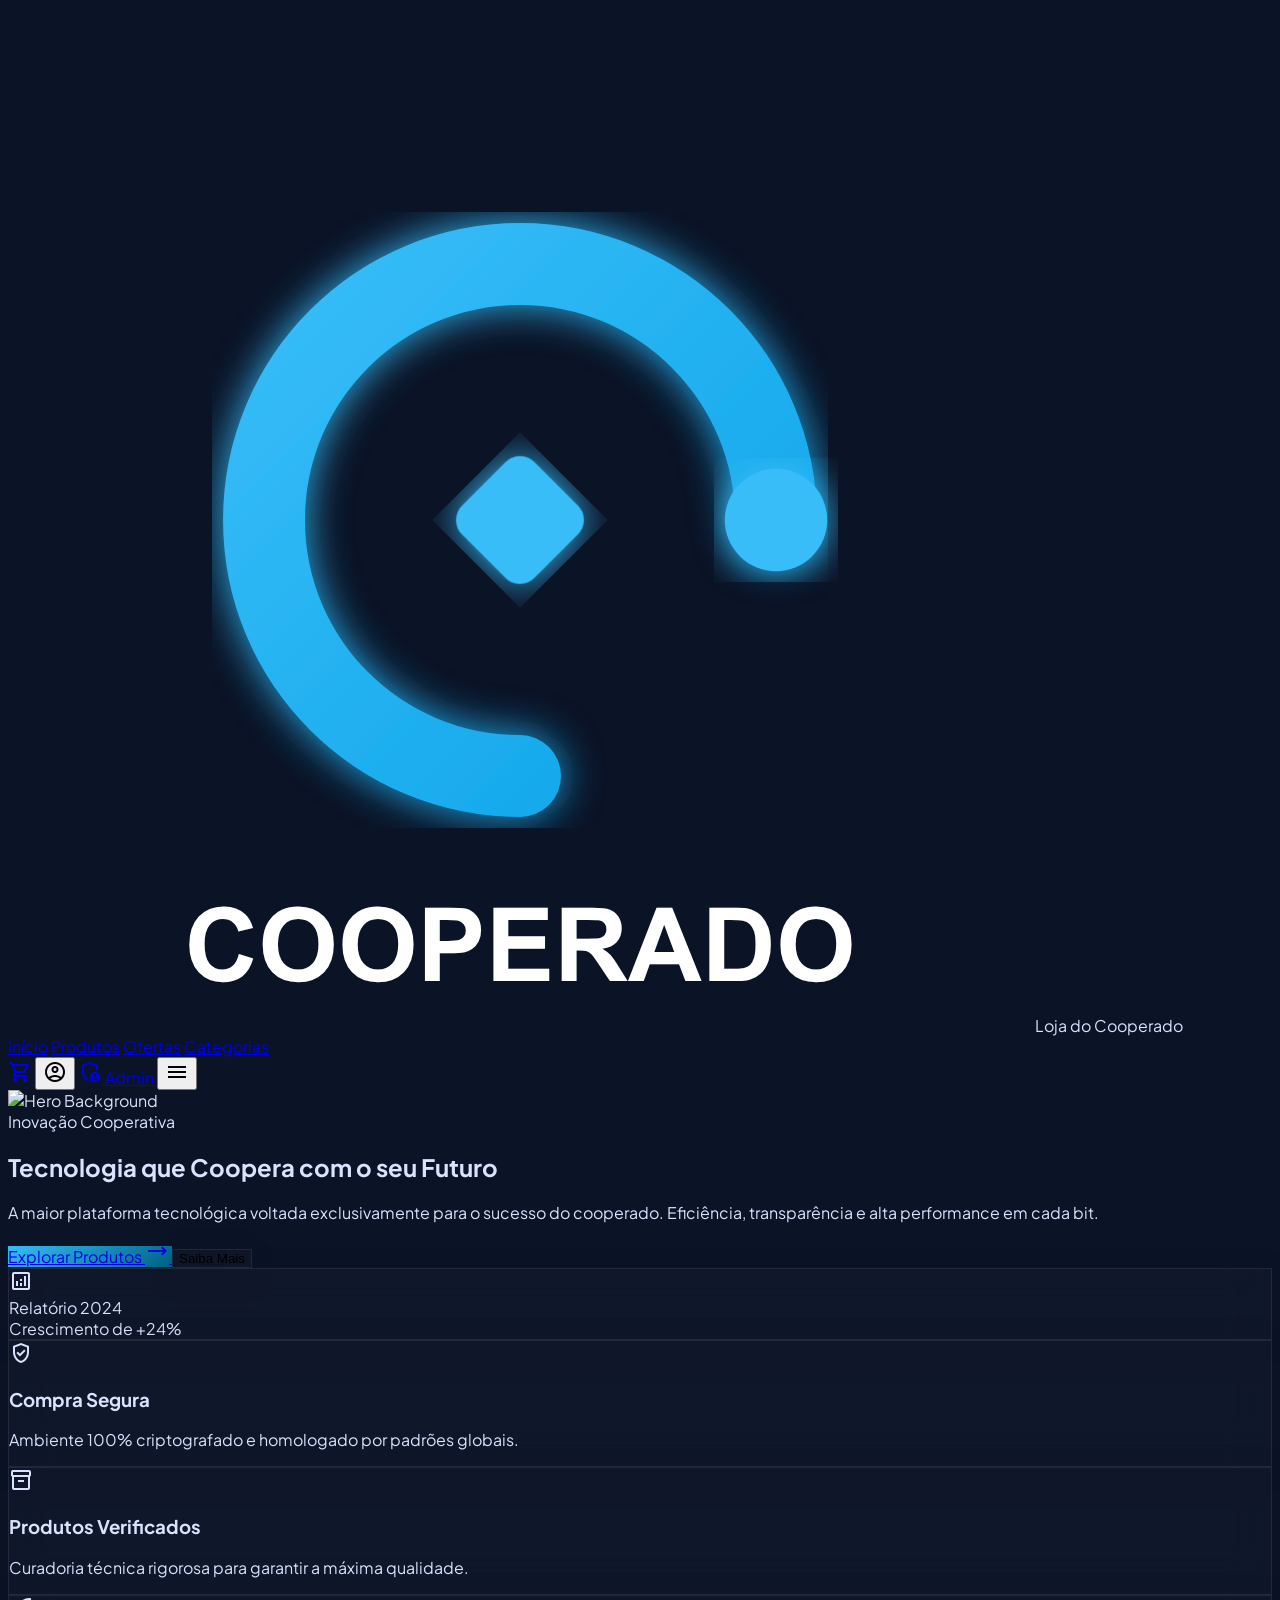
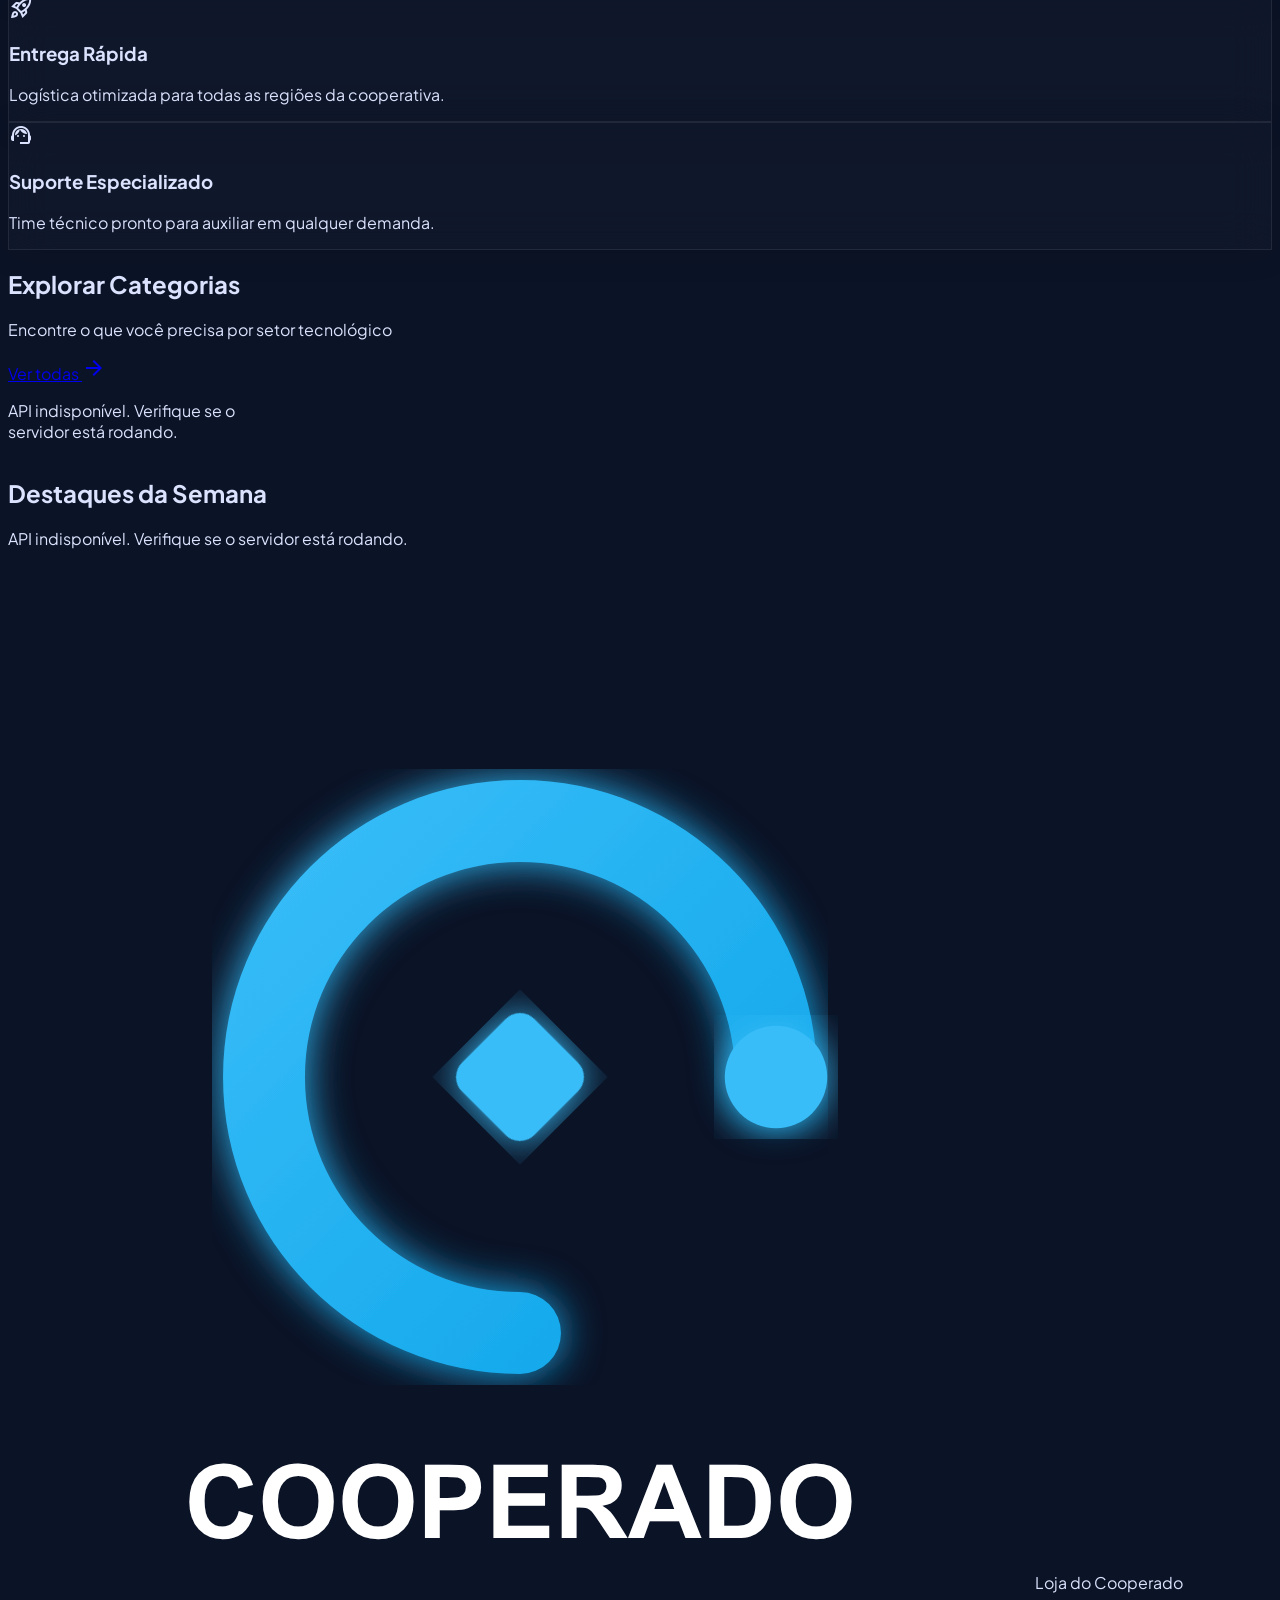
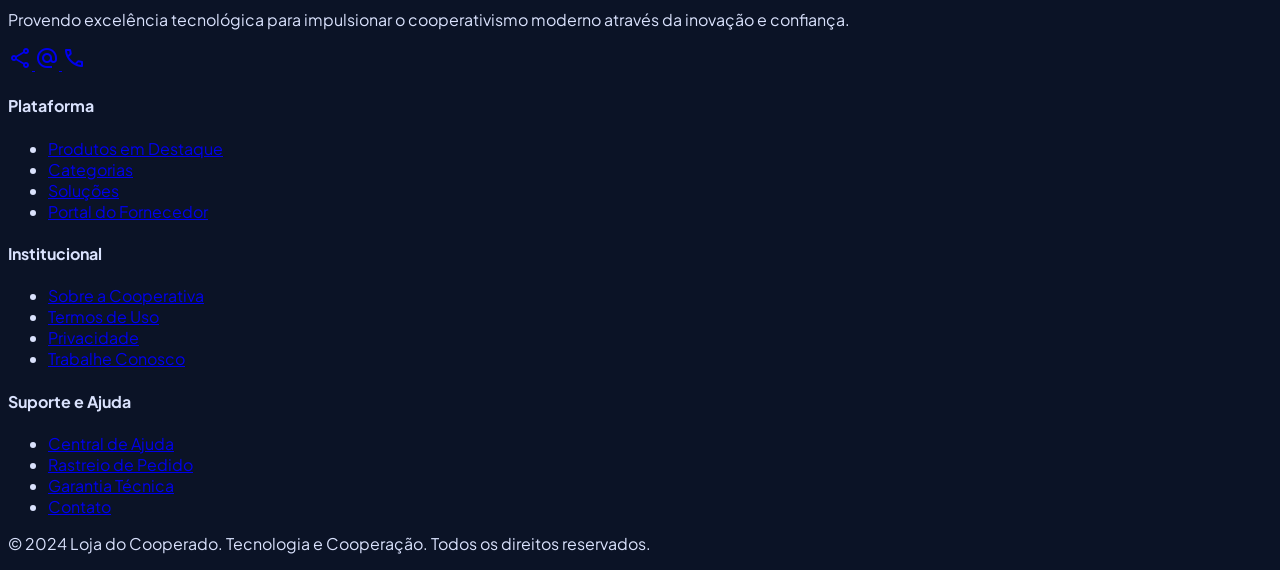
==== ConectaStore.Front/index.html @ 4b77a48a "25555" ====
<!DOCTYPE html>

<html class="dark" lang="pt-BR"><head>
<meta charset="utf-8"/>
<meta content="width=device-width, initial-scale=1.0" name="viewport"/>
<title>Loja do Cooperado | Tecnologia e Cooperação</title>
<script src="https://cdn.tailwindcss.com?plugins=forms,container-queries"></script>
<link href="https://fonts.googleapis.com/css2?family=Plus+Jakarta+Sans:wght@400;500;600;700&amp;family=Geist:wght@400;500;700&amp;display=swap" rel="stylesheet"/>
<link href="https://fonts.googleapis.com/css2?family=Material+Symbols+Outlined:wght,FILL@100..700,0..1&amp;display=swap" rel="stylesheet"/>
<link href="https://fonts.googleapis.com/css2?family=Material+Symbols+Outlined:wght,FILL@100..700,0..1&amp;display=swap" rel="stylesheet"/>
<script id="tailwind-config">
        tailwind.config = {
            darkMode: "class",
            theme: {
                extend: {
                    "colors": {
                        "surface-tint": "#7bd0ff",
                        "error": "#ffb4ab",
                        "surface-dim": "#0b1326",
                        "tertiary-fixed": "#c9e6ff",
                        "tertiary": "#98d3ff",
                        "on-error-container": "#ffdad6",
                        "surface-container": "#171f33",
                        "outline-variant": "#3e484f",
                        "on-error": "#690005",
                        "outline": "#87929a",
                        "on-primary-container": "#004965",
                        "secondary-container": "#3e495d",
                        "on-primary-fixed-variant": "#004c69",
                        "primary-fixed-dim": "#7bd0ff",
                        "on-tertiary-container": "#00486a",
                        "tertiary-container": "#43bbff",
                        "surface-container-highest": "#2d3449",
                        "inverse-surface": "#dae2fd",
                        "inverse-primary": "#00668a",
                        "on-primary-fixed": "#001e2c",
                        "error-container": "#93000a",
                        "on-secondary": "#263143",
                        "inverse-on-surface": "#283044",
                        "surface-container-lowest": "#060e20",
                        "secondary-fixed": "#d8e3fb",
                        "surface-container-low": "#131b2e",
                        "on-tertiary-fixed": "#001e2f",
                        "surface-container-high": "#222a3d",
                        "on-surface": "#dae2fd",
                        "on-surface-variant": "#bdc8d1",
                        "on-secondary-fixed-variant": "#3c475a",
                        "surface-variant": "#2d3449",
                        "primary-fixed": "#c4e7ff",
                        "on-background": "#dae2fd",
                        "primary": "#8ed5ff",
                        "primary-container": "#38bdf8",
                        "on-primary": "#00354a",
                        "on-tertiary-fixed-variant": "#004c6e",
                        "background": "#0b1326",
                        "surface": "#0b1326",
                        "surface-bright": "#31394d",
                        "on-secondary-fixed": "#111c2d",
                        "on-tertiary": "#00344d",
                        "secondary": "#bcc7de",
                        "secondary-fixed-dim": "#bcc7de",
                        "on-secondary-container": "#aeb9d0",
                        "tertiary-fixed-dim": "#89ceff"
                    },
                    "borderRadius": {
                        "DEFAULT": "0.25rem",
                        "lg": "0.5rem",
                        "xl": "0.75rem",
                        "full": "9999px"
                    },
                    "spacing": {
                        "xs": "0.5rem",
                        "margin-mobile": "16px",
                        "gutter": "24px",
                        "margin-desktop": "64px",
                        "md": "1.5rem",
                        "xl": "3rem",
                        "base": "4px",
                        "lg": "2rem",
                        "sm": "1rem"
                    },
                    "fontFamily": {
                        "body-lg": ["Plus Jakarta Sans"],
                        "headline-lg": ["Plus Jakarta Sans"],
                        "label-sm": ["Geist"],
                        "label-md": ["Geist"],
                        "body-md": ["Plus Jakarta Sans"],
                        "headline-md": ["Plus Jakarta Sans"],
                        "display-lg-mobile": ["Plus Jakarta Sans"],
                        "display-lg": ["Plus Jakarta Sans"]
                    },
                    "fontSize": {
                        "body-lg": ["18px", {"lineHeight": "28px", "fontWeight": "400"}],
                        "headline-lg": ["30px", {"lineHeight": "38px", "letterSpacing": "-0.01em", "fontWeight": "600"}],
                        "label-sm": ["12px", {"lineHeight": "16px", "letterSpacing": "0.05em", "fontWeight": "500"}],
                        "label-md": ["14px", {"lineHeight": "20px", "letterSpacing": "0.01em", "fontWeight": "500"}],
                        "body-md": ["16px", {"lineHeight": "24px", "fontWeight": "400"}],
                        "headline-md": ["24px", {"lineHeight": "32px", "fontWeight": "600"}],
                        "display-lg-mobile": ["32px", {"lineHeight": "40px", "letterSpacing": "-0.02em", "fontWeight": "700"}],
                        "display-lg": ["48px", {"lineHeight": "56px", "letterSpacing": "-0.02em", "fontWeight": "700"}]
                    }
                },
            },
        }
    </script>
<style>
        body {
            background-color: #0b1326;
            color: #dae2fd;
            font-family: 'Plus Jakarta Sans', sans-serif;
            overflow-x: hidden;
        }
        .material-symbols-outlined {
            font-variation-settings: 'FILL' 0, 'wght' 400, 'GRAD' 0, 'opsz' 24;
        }
        .glass-card {
            background: rgba(23, 31, 51, 0.4);
            backdrop-filter: blur(20px);
            border: 1px solid rgba(255, 255, 255, 0.08);
            box-shadow: 0 4px 30px rgba(0, 0, 0, 0.1);
        }
        .glass-card:hover {
            border-color: rgba(56, 189, 248, 0.25);
            transform: translateY(-4px);
            transition: all 0.3s ease;
        }
        .neon-glow {
            box-shadow: 0 0 20px rgba(56, 189, 248, 0.2);
        }
        .btn-primary {
            background: linear-gradient(135deg, #38bdf8 0%, #00668a 100%);
            transition: all 0.3s ease;
        }
        .btn-primary:hover {
            box-shadow: 0 0 25px rgba(56, 189, 248, 0.4);
            transform: scale(1.02);
        }
        .category-grid {
            display: grid;
            grid-template-columns: repeat(auto-fill, minmax(200px, 1fr));
            gap: 24px;
        }
        @keyframes float {
            0% { transform: translateY(0px); }
            50% { transform: translateY(-10px); }
            100% { transform: translateY(0px); }
        }
        .animate-float {
            animation: float 4s ease-in-out infinite;
        }
    </style>
</head>
<body class="selection:bg-primary-container selection:text-on-primary">
<!-- TopNavBar -->
<nav class="fixed top-0 w-full z-50 bg-surface/80 backdrop-blur-xl border-b border-white/10 shadow-[0_0_20px_rgba(56,189,248,0.1)]">
<div class="flex justify-between items-center h-20 px-margin-mobile md:px-margin-desktop max-w-[1440px] mx-auto">
<div class="flex items-center gap-4">
<img alt="Logo" class="h-10 w-auto" src="[data-uri]"/>
<span class="font-headline-md text-headline-md font-bold text-primary tracking-tighter hidden md:block">Loja do Cooperado</span>
</div>
<div class="hidden lg:flex items-center gap-8">
<a class="font-body-md text-body-md text-primary font-bold border-b-2 border-primary pb-1" href="index.html">Início</a>
<a class="font-body-md text-body-md text-on-surface-variant hover:text-primary transition-colors" href="produto.html">Produtos</a>
<a class="font-body-md text-body-md text-on-surface-variant hover:text-primary transition-colors" href="produto.html?filter=destaques">Ofertas</a>
<a class="font-body-md text-body-md text-on-surface-variant hover:text-primary transition-colors" href="produto.html">Categorias</a>
</div>
<div class="flex items-center gap-6">
<a href="carrinho.html" class="text-on-surface-variant hover:text-primary transition-all duration-300 active:scale-95 relative">
<span class="material-symbols-outlined">shopping_cart</span>
<span class="badge-carrinho absolute -top-2 -right-2 bg-error text-on-error text-[10px] font-bold w-5 h-5 rounded-full items-center justify-center" style="display:none">0</span>
</a>
<button class="text-on-surface-variant hover:text-primary transition-all duration-300 active:scale-95">
<span class="material-symbols-outlined">account_circle</span>
</button>
<a href="admin.html" class="hidden md:flex items-center gap-2 bg-white/5 px-4 py-2 rounded-lg hover:bg-white/10 transition-colors font-label-md text-label-md border border-white/10">
<span class="material-symbols-outlined text-sm">admin_panel_settings</span>
                    Admin
                </a>
<button class="lg:hidden text-on-surface">
<span class="material-symbols-outlined">menu</span>
</button>
</div>
</div>
</nav>
<!-- Hero Section -->
<section class="relative min-h-[90vh] flex items-center pt-20">
<div class="absolute inset-0 z-0">
<div class="absolute inset-0 bg-gradient-to-r from-background via-background/60 to-transparent z-10"></div>
<img alt="Hero Background" class="w-full h-full object-cover" src="https://lh3.googleusercontent.com/aida-public/[base64]"/>
</div>
<div class="relative z-20 max-w-[1440px] mx-auto px-margin-mobile md:px-margin-desktop w-full">
<div class="max-w-2xl space-y-6">
<div class="inline-flex items-center gap-2 px-3 py-1 rounded-full bg-primary/10 border border-primary/20 text-primary-container font-label-sm text-label-sm uppercase tracking-widest">
<span class="w-2 h-2 rounded-full bg-primary animate-pulse"></span>
                    Inovação Cooperativa
                </div>
<h1 class="font-display-lg-mobile md:font-display-lg text-display-lg-mobile md:text-display-lg text-on-surface leading-tight">
                    Tecnologia que <span class="text-primary italic">Coopera</span> com o seu Futuro
                </h1>
<p class="font-body-lg text-body-lg text-on-surface-variant max-w-lg">
                    A maior plataforma tecnológica voltada exclusivamente para o sucesso do cooperado. Eficiência, transparência e alta performance em cada bit.
                </p>
<div class="flex flex-wrap gap-4 pt-4">
<a href="produto.html" class="btn-primary px-8 py-4 rounded-xl font-label-md text-label-md text-on-primary font-bold flex items-center gap-2 no-underline">
                        Explorar Produtos
                        <span class="material-symbols-outlined">trending_flat</span>
</a>
<button class="px-8 py-4 rounded-xl font-label-md text-label-md text-on-surface border border-white/10 glass-card transition-all">
                        Saiba Mais
                    </button>
</div>
</div>
</div>
<!-- Decoration element -->
<div class="absolute bottom-10 right-10 hidden xl:block animate-float">
<div class="glass-card p-6 rounded-2xl border-primary/20 w-64">
<div class="flex items-center gap-4 mb-4">
<div class="w-12 h-12 rounded-full bg-primary/20 flex items-center justify-center">
<span class="material-symbols-outlined text-primary">analytics</span>
</div>
<div>
<div class="text-on-surface font-bold">Relatório 2024</div>
<div class="text-on-surface-variant text-xs">Crescimento de +24%</div>
</div>
</div>
<div class="h-1 w-full bg-white/10 rounded-full overflow-hidden">
<div class="h-full bg-primary w-3/4"></div>
</div>
</div>
</div>
</section>
<!-- Benefícios -->
<section class="py-xl bg-surface-container-lowest relative overflow-hidden">
<div class="max-w-[1440px] mx-auto px-margin-mobile md:px-margin-desktop relative z-10">
<div class="grid grid-cols-1 md:grid-cols-2 lg:grid-cols-4 gap-gutter">
<!-- Card 1 -->
<div class="glass-card p-8 rounded-xl group">
<div class="w-14 h-14 rounded-lg bg-primary/10 flex items-center justify-center mb-6 group-hover:bg-primary transition-colors">
<span class="material-symbols-outlined text-primary group-hover:text-on-primary">verified_user</span>
</div>
<h3 class="font-headline-md text-headline-md text-on-surface mb-2">Compra Segura</h3>
<p class="font-body-md text-body-md text-on-surface-variant">Ambiente 100% criptografado e homologado por padrões globais.</p>
</div>
<!-- Card 2 -->
<div class="glass-card p-8 rounded-xl group">
<div class="w-14 h-14 rounded-lg bg-primary/10 flex items-center justify-center mb-6 group-hover:bg-primary transition-colors">
<span class="material-symbols-outlined text-primary group-hover:text-on-primary">inventory_2</span>
</div>
<h3 class="font-headline-md text-headline-md text-on-surface mb-2">Produtos Verificados</h3>
<p class="font-body-md text-body-md text-on-surface-variant">Curadoria técnica rigorosa para garantir a máxima qualidade.</p>
</div>
<!-- Card 3 -->
<div class="glass-card p-8 rounded-xl group">
<div class="w-14 h-14 rounded-lg bg-primary/10 flex items-center justify-center mb-6 group-hover:bg-primary transition-colors">
<span class="material-symbols-outlined text-primary group-hover:text-on-primary">rocket_launch</span>
</div>
<h3 class="font-headline-md text-headline-md text-on-surface mb-2">Entrega Rápida</h3>
<p class="font-body-md text-body-md text-on-surface-variant">Logística otimizada para todas as regiões da cooperativa.</p>
</div>
<!-- Card 4 -->
<div class="glass-card p-8 rounded-xl group">
<div class="w-14 h-14 rounded-lg bg-primary/10 flex items-center justify-center mb-6 group-hover:bg-primary transition-colors">
<span class="material-symbols-outlined text-primary group-hover:text-on-primary">support_agent</span>
</div>
<h3 class="font-headline-md text-headline-md text-on-surface mb-2">Suporte Especializado</h3>
<p class="font-body-md text-body-md text-on-surface-variant">Time técnico pronto para auxiliar em qualquer demanda.</p>
</div>
</div>
</div>
</section>
<!-- Categorias -->
<section class="py-xl">
<div class="max-w-[1440px] mx-auto px-margin-mobile md:px-margin-desktop">
<div class="flex justify-between items-end mb-12">
<div>
<h2 class="font-headline-lg text-headline-lg text-on-surface">Explorar Categorias</h2>
<p class="font-body-md text-body-md text-on-surface-variant">Encontre o que você precisa por setor tecnológico</p>
</div>
<a href="produto.html" class="text-primary font-label-md text-label-md flex items-center gap-2 hover:underline no-underline">
                    Ver todas <span class="material-symbols-outlined text-sm">arrow_forward</span>
</a>
</div>
<div id="categorias" class="category-grid"></div>
</div>
</section>
<!-- Produtos em Destaque -->
<section class="py-xl bg-surface-container-low">
<div class="max-w-[1440px] mx-auto px-margin-mobile md:px-margin-desktop">
<div class="flex items-center gap-4 mb-12">
<div class="h-px flex-1 bg-gradient-to-r from-transparent to-white/10"></div>
<h2 class="font-headline-lg text-headline-lg text-on-surface">Destaques da Semana</h2>
<div class="h-px flex-1 bg-gradient-to-l from-transparent to-white/10"></div>
</div>
<div id="destaques" class="grid grid-cols-1 md:grid-cols-2 lg:grid-cols-3 gap-gutter"></div>
</div>
</section>
<!-- Footer -->
<footer class="bg-surface-container-lowest border-t border-white/5">
<div class="grid grid-cols-1 md:grid-cols-4 gap-gutter py-xl px-margin-mobile md:px-margin-desktop max-w-[1440px] mx-auto">
<div class="space-y-6">
<div class="flex items-center gap-2">
<img alt="Logo" class="h-8" src="[data-uri]"/>
<span class="font-headline-sm text-headline-sm text-primary font-bold">Loja do Cooperado</span>
</div>
<p class="font-body-md text-body-md text-on-surface-variant">
                    Provendo excelência tecnológica para impulsionar o cooperativismo moderno através da inovação e confiança.
                </p>
<div class="flex gap-4">
<a class="w-10 h-10 rounded-full border border-white/10 flex items-center justify-center hover:bg-primary/20 hover:text-primary transition-all" href="#">
<span class="material-symbols-outlined text-xl">share</span>
</a>
<a class="w-10 h-10 rounded-full border border-white/10 flex items-center justify-center hover:bg-primary/20 hover:text-primary transition-all" href="#">
<span class="material-symbols-outlined text-xl">alternate_email</span>
</a>
<a class="w-10 h-10 rounded-full border border-white/10 flex items-center justify-center hover:bg-primary/20 hover:text-primary transition-all" href="#">
<span class="material-symbols-outlined text-xl">call</span>
</a>
</div>
</div>
<div>
<h4 class="text-on-surface font-bold mb-6">Plataforma</h4>
<ul class="space-y-4">
<li><a class="font-body-md text-body-md text-on-surface-variant hover:text-primary transition-all" href="produto.html?filter=destaques">Produtos em Destaque</a></li>
<li><a class="font-body-md text-body-md text-on-surface-variant hover:text-primary transition-all" href="produto.html">Categorias</a></li>
<li><a class="font-body-md text-body-md text-on-surface-variant hover:text-primary transition-all" href="produto.html">Soluções</a></li>
<li><a class="font-body-md text-body-md text-on-surface-variant hover:text-primary transition-all" href="produto.html">Portal do Fornecedor</a></li>
</ul>
</div>
<div>
<h4 class="text-on-surface font-bold mb-6">Institucional</h4>
<ul class="space-y-4">
<li><a class="font-body-md text-body-md text-on-surface-variant hover:text-primary transition-all" href="#">Sobre a Cooperativa</a></li>
<li><a class="font-body-md text-body-md text-on-surface-variant hover:text-primary transition-all" href="#">Termos de Uso</a></li>
<li><a class="font-body-md text-body-md text-on-surface-variant hover:text-primary transition-all" href="#">Privacidade</a></li>
<li><a class="font-body-md text-body-md text-on-surface-variant hover:text-primary transition-all" href="#">Trabalhe Conosco</a></li>
</ul>
</div>
<div>
<h4 class="text-on-surface font-bold mb-6">Suporte e Ajuda</h4>
<ul class="space-y-4">
<li><a class="font-body-md text-body-md text-on-surface-variant hover:text-primary transition-all" href="#">Central de Ajuda</a></li>
<li><a class="font-body-md text-body-md text-on-surface-variant hover:text-primary transition-all" href="#">Rastreio de Pedido</a></li>
<li><a class="font-body-md text-body-md text-on-surface-variant hover:text-primary transition-all" href="#">Garantia Técnica</a></li>
<li><a class="font-body-md text-body-md text-on-surface-variant hover:text-primary transition-all" href="#">Contato</a></li>
</ul>
</div>
</div>
<div class="border-t border-white/5 py-8 text-center">
<p class="font-body-md text-body-md text-on-surface-variant/60">
                © 2024 Loja do Cooperado. Tecnologia e Cooperação. Todos os direitos reservados.
            </p>
</div>
</footer>
<script src="JS/api.js"></script>
<script src="JS/carrinho.js"></script>
<script src="JS/home.js"></script>
<script>
        // Smooth scroll interaction for categories
        document.querySelectorAll('a[href^="#"]').forEach(anchor => {
            anchor.addEventListener('click', function (e) {
                e.preventDefault();
                document.querySelector(this.getAttribute('href')).scrollIntoView({
                    behavior: 'smooth'
                });
            });
        });

        // Hover reveal for navbar links
        const navLinks = document.querySelectorAll('nav a');
        navLinks.forEach(link => {
            link.addEventListener('mouseenter', () => {
                link.classList.add('scale-105');
            });
            link.addEventListener('mouseleave', () => {
                link.classList.remove('scale-105');
            });
        });
    </script>
</body></html>
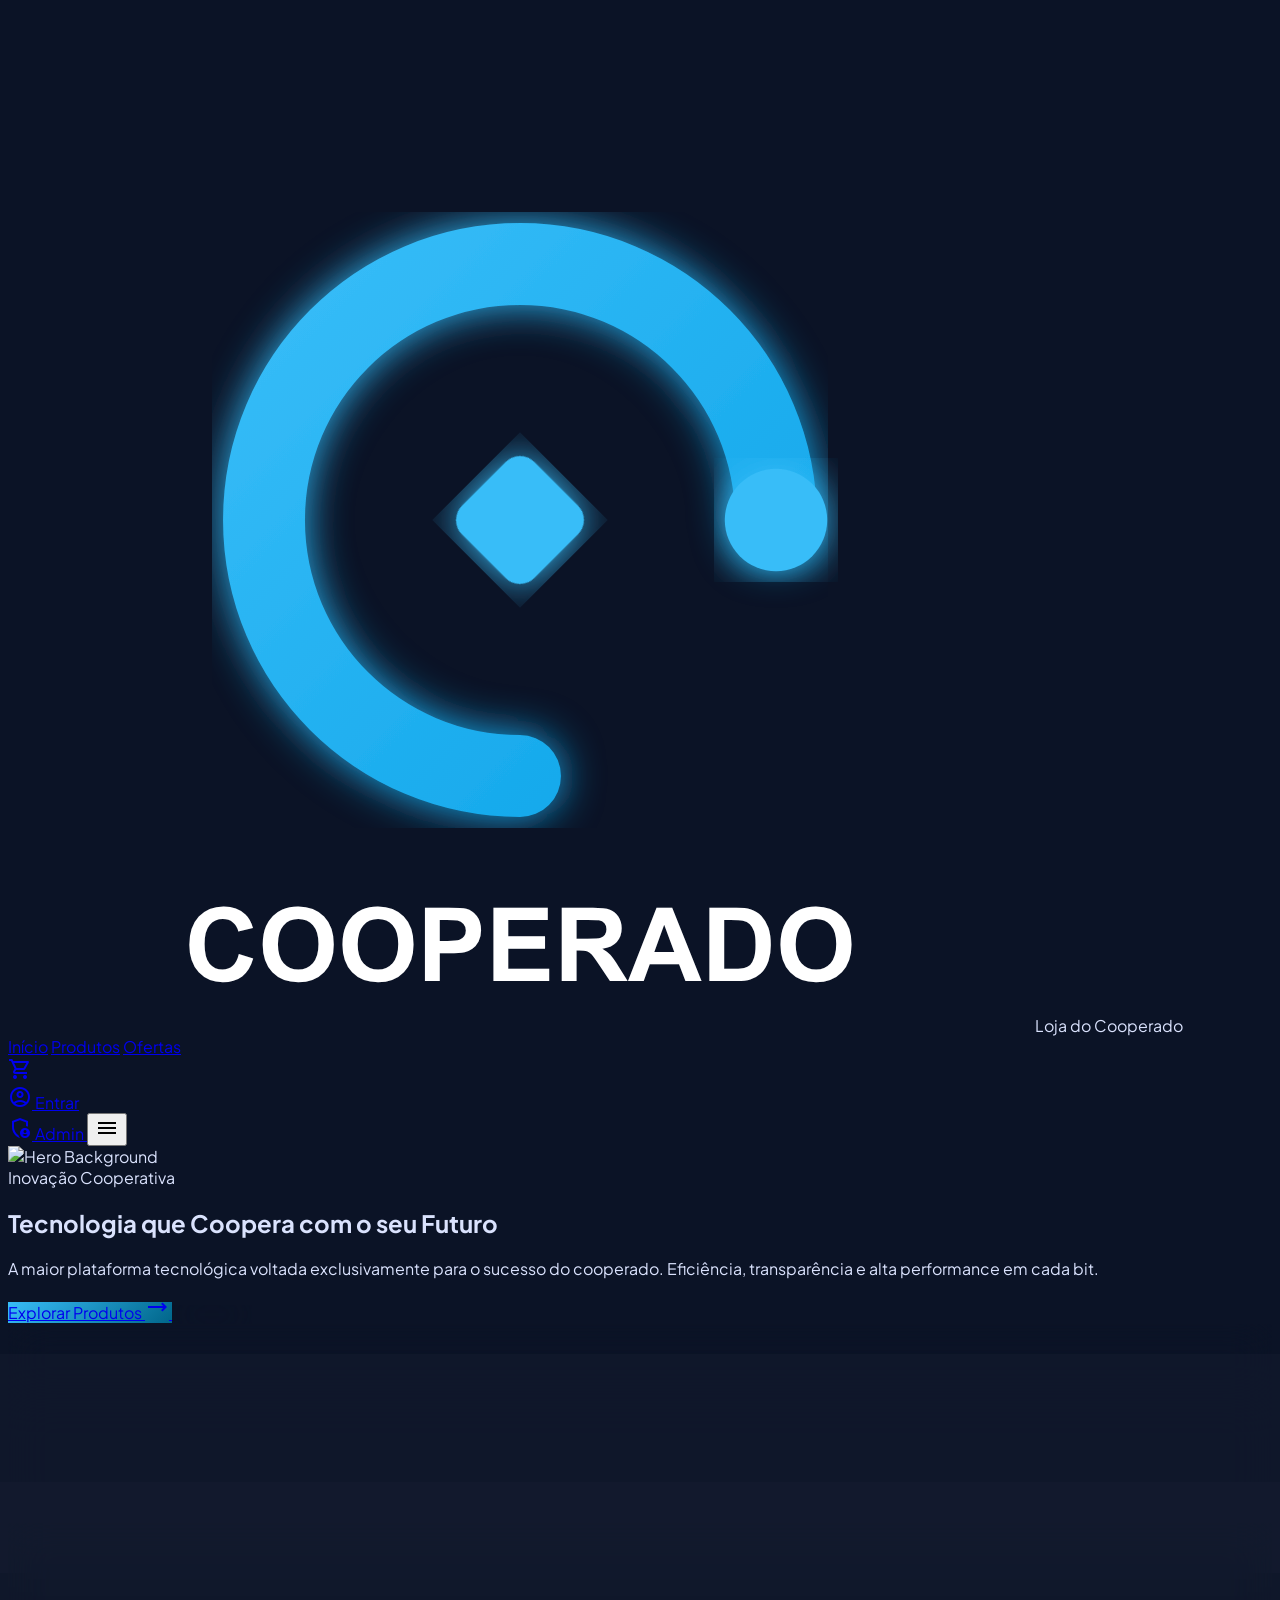
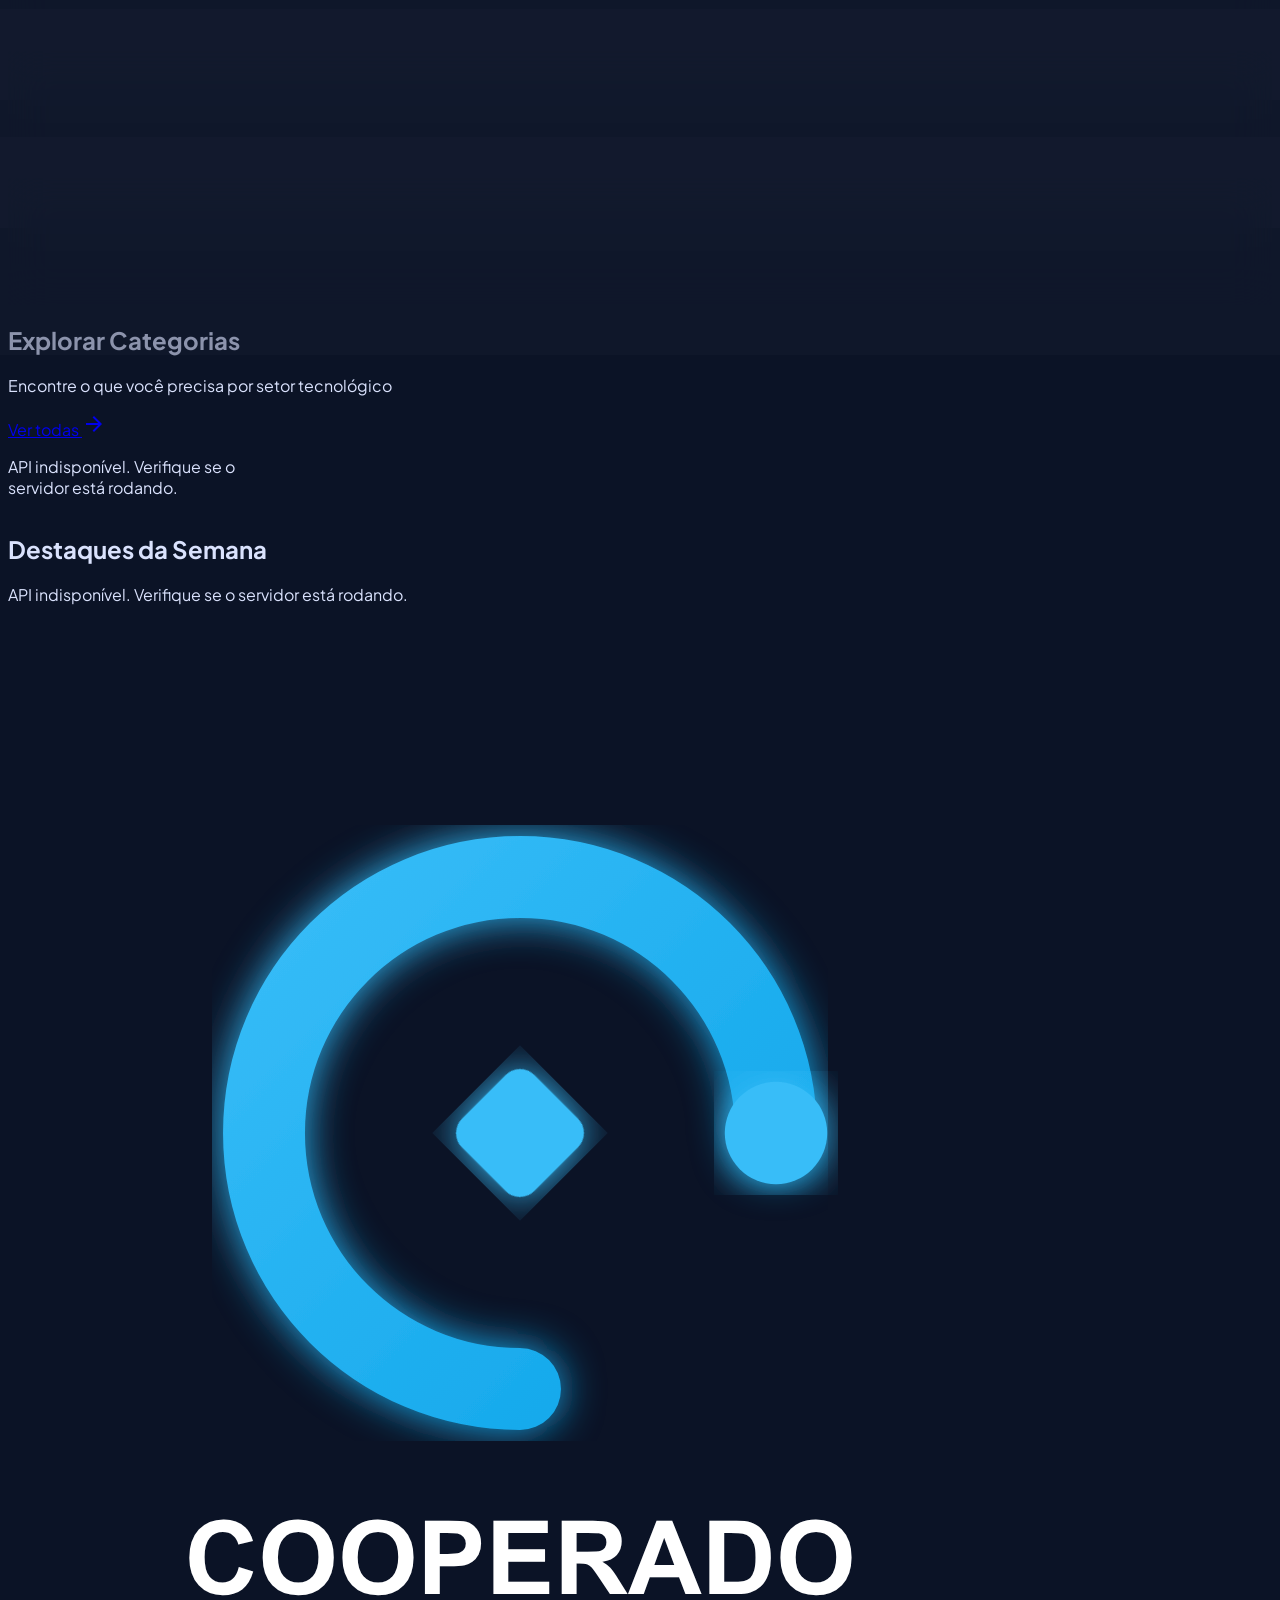
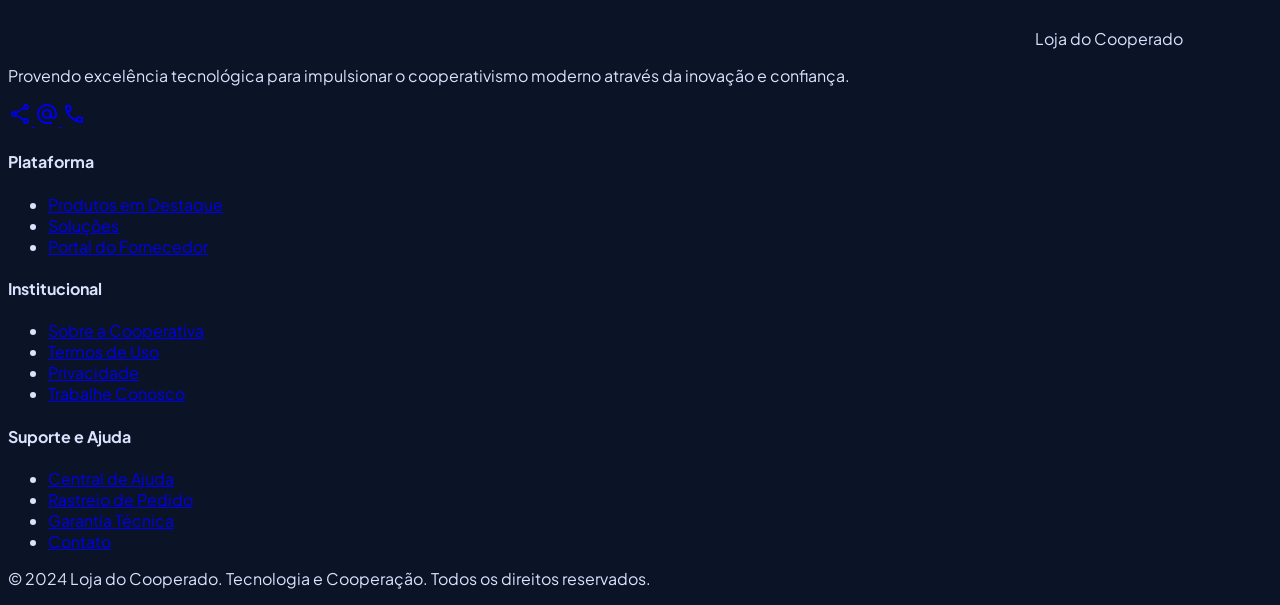
==== commit 19419861: "sadasdasd" ====
--- a/ConectaStore.Front/index.html
+++ b/ConectaStore.Front/index.html
@@ -160,18 +160,15 @@
 </div>
 <div class="hidden lg:flex items-center gap-8">
 <a class="font-body-md text-body-md text-primary font-bold border-b-2 border-primary pb-1" href="index.html">Início</a>
-<a class="font-body-md text-body-md text-on-surface-variant hover:text-primary transition-colors" href="produto.html">Produtos</a>
-<a class="font-body-md text-body-md text-on-surface-variant hover:text-primary transition-colors" href="produto.html?filter=destaques">Ofertas</a>
-<a class="font-body-md text-body-md text-on-surface-variant hover:text-primary transition-colors" href="produto.html">Categorias</a>
+<a class="font-body-md text-body-md text-on-surface-variant hover:text-primary transition-colors" href="produtos.html">Produtos</a>
+<a class="font-body-md text-body-md text-on-surface-variant hover:text-primary transition-colors" href="produtos.html?filter=destaques">Ofertas</a>
 </div>
 <div class="flex items-center gap-6">
 <a href="carrinho.html" class="text-on-surface-variant hover:text-primary transition-all duration-300 active:scale-95 relative">
 <span class="material-symbols-outlined">shopping_cart</span>
 <span class="badge-carrinho absolute -top-2 -right-2 bg-error text-on-error text-[10px] font-bold w-5 h-5 rounded-full items-center justify-center" style="display:none">0</span>
 </a>
-<button class="text-on-surface-variant hover:text-primary transition-all duration-300 active:scale-95">
-<span class="material-symbols-outlined">account_circle</span>
-</button>
+<div id="auth-nav"></div>
 <a href="admin.html" class="hidden md:flex items-center gap-2 bg-white/5 px-4 py-2 rounded-lg hover:bg-white/10 transition-colors font-label-md text-label-md border border-white/10">
 <span class="material-symbols-outlined text-sm">admin_panel_settings</span>
                     Admin
@@ -182,6 +179,7 @@
 </div>
 </div>
 </nav>
+<div id="toast-container" class="fixed bottom-4 right-4 z-50 flex flex-col gap-2"></div>
 <!-- Hero Section -->
 <section class="relative min-h-[90vh] flex items-center pt-20">
 <div class="absolute inset-0 z-0">
@@ -201,7 +199,7 @@
                     A maior plataforma tecnológica voltada exclusivamente para o sucesso do cooperado. Eficiência, transparência e alta performance em cada bit.
                 </p>
 <div class="flex flex-wrap gap-4 pt-4">
-<a href="produto.html" class="btn-primary px-8 py-4 rounded-xl font-label-md text-label-md text-on-primary font-bold flex items-center gap-2 no-underline">
+<a href="produtos.html" class="btn-primary px-8 py-4 rounded-xl font-label-md text-label-md text-on-primary font-bold flex items-center gap-2 no-underline">
                         Explorar Produtos
                         <span class="material-symbols-outlined">trending_flat</span>
 </a>
@@ -276,7 +274,7 @@
 <h2 class="font-headline-lg text-headline-lg text-on-surface">Explorar Categorias</h2>
 <p class="font-body-md text-body-md text-on-surface-variant">Encontre o que você precisa por setor tecnológico</p>
 </div>
-<a href="produto.html" class="text-primary font-label-md text-label-md flex items-center gap-2 hover:underline no-underline">
+<a href="produtos.html" class="text-primary font-label-md text-label-md flex items-center gap-2 hover:underline no-underline">
                     Ver todas <span class="material-symbols-outlined text-sm">arrow_forward</span>
 </a>
 </div>
@@ -320,10 +318,9 @@
 <div>
 <h4 class="text-on-surface font-bold mb-6">Plataforma</h4>
 <ul class="space-y-4">
-<li><a class="font-body-md text-body-md text-on-surface-variant hover:text-primary transition-all" href="produto.html?filter=destaques">Produtos em Destaque</a></li>
-<li><a class="font-body-md text-body-md text-on-surface-variant hover:text-primary transition-all" href="produto.html">Categorias</a></li>
-<li><a class="font-body-md text-body-md text-on-surface-variant hover:text-primary transition-all" href="produto.html">Soluções</a></li>
-<li><a class="font-body-md text-body-md text-on-surface-variant hover:text-primary transition-all" href="produto.html">Portal do Fornecedor</a></li>
+<li><a class="font-body-md text-body-md text-on-surface-variant hover:text-primary transition-all" href="produtos.html?filter=destaques">Produtos em Destaque</a></li>
+<li><a class="font-body-md text-body-md text-on-surface-variant hover:text-primary transition-all" href="produtos.html">Soluções</a></li>
+<li><a class="font-body-md text-body-md text-on-surface-variant hover:text-primary transition-all" href="produtos.html">Portal do Fornecedor</a></li>
 </ul>
 </div>
 <div>
@@ -352,6 +349,7 @@
 </div>
 </footer>
 <script src="JS/api.js"></script>
+<script src="JS/auth.js"></script>
 <script src="JS/carrinho.js"></script>
 <script src="JS/home.js"></script>
 <script>
